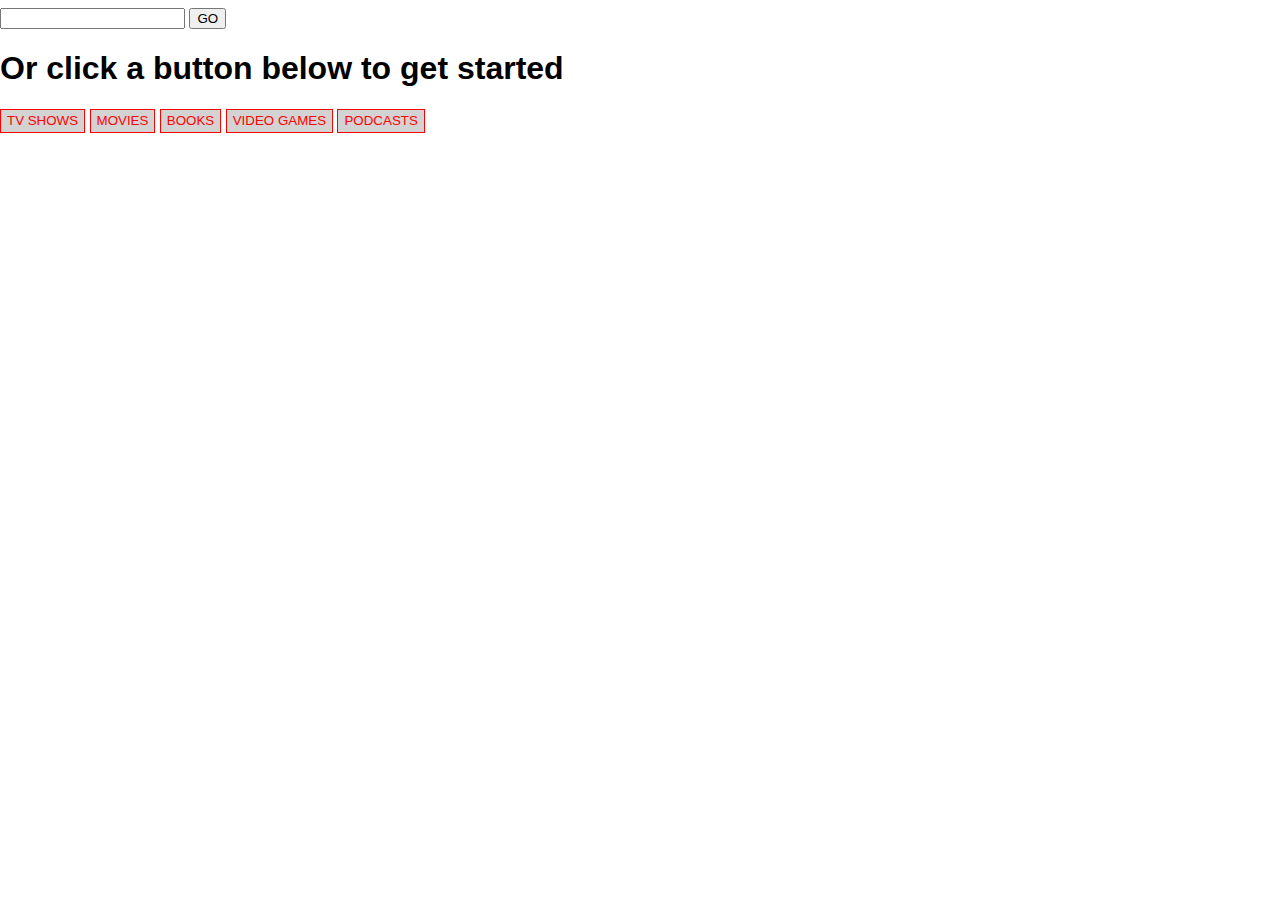
==== index.html @ 52488f0a "Add files via upload" ====
<!doctype html>
<html>
    <head>
        <title>BookRecommender</title>
        <link rel="stylesheet" href="style.css">
        <link rel="stylesheet" href="style2.css">
    </head>
    <body>
        <div id="START">
            <input type="text"> <button id="GO">GO</button>
            <h1>Or click a button below to get started</h1>
            <div id="startButtons">
                <button id="TV" class="startButton">TV SHOWS</button>
                <button id="MOVIE" class="startButton">MOVIES</button>
                <button id="BOOK" class="startButton">BOOKS</button>
                <button id="VIDEOGAME" class="startButton">VIDEO GAMES</button>
                <button id="PODCAST" class="startButton">PODCASTS</button>
        </div>
        </div>
        <div id="MAIN">
          <div id="topnav" class="section">
            <a href="#HOME">HOME</a>
            <a href="#MOVIES">TV & MOVIES</a>
            <a href="#BOOKS">BOOKS</a>
            <a href="#GAMES">VIDEO GAMES</a>
            <a href="#PODCASTS">PODCASTS</a>
        </div>
        <div id="HOME" class="section">
            <h1>Home</h1>
            <input type="text">
            <button>GO</button>
        </div>
        <div id="BEGIN" class="section">
            <button>TV SHOWS</button>
            <button>MOVIES</button>
            <button>BOOKS</button>
            <button>VIDEO GAMES</button>
            <button>PODCASTS</button>
        </div>
        <div id="MOVIES" class="section">
            <div class="sectionTop">
                <div id="movieHeader" class="header">
                    <h1>TV & Movies</h1>
                </div>
                <a>All</a>
                <br>
                <a>Trending</a>
                <br>
                <a>Best</a>
            </div>
            
        </div>
        <div id="BOOKS" class="section">
            <div class="sectionTop">
               <div id="bookHeader" class="header">
                    <h1>Books</h1>  
                </div>
                <a>All</a>
                <br>
                <a>Trending</a>
                <br>
                <a>Best</a> 
            </div>
            
        </div>
        <div id="GAMES" class="section">
            <div class="sectionTop">
                <div id="gameHeader" class="header">
                    <h1>Video Games</h1>  
                </div>
                <a>All</a>
                <br>
                <a>Trending</a>
                <br>
                <a>Best</a>
            </div>
            
        </div>
        <div id="PODCASTS" class="section" class="header">
            <div class="sectionTop">
                <div id="podcastHeader" class="header">
                    <h1>Podcasts</h1> 
                </div>
                <a>All</a>
                <br>
                <a>Trending</a>
                <br>
                <a>Best</a>
            </div>
            
        </div>
        <div id="BOTTOM" class="section">
            <h2>&COPY; Christopher Rinehardt 2022</h2>
        </div>  
    </div>
        
    </body>
    <script src="script.js"></script>
</html>
---- style.css ----
body{
    margin-left: 0%;
    margin-bottom: 0%;
    margin-right: 0%;
    font-family:Verdana, Geneva, Tahoma, sans-serif;
}
#MAIN{
    display: none;
}
#BEGIN button{
    color: red;
    border: 1px solid red;
    height: 24px;
    background-color: lightgray;
}
#BEGIN button:hover{
    background-color: red;
    color: white;
}
#topnav{
    height: 10vh;
    position: fixed;
    background-color: black;
    width: 100%;
    top: 0;
    left: 0;
    color: white;
    display:block;
    float: left;
    text-align: center;
    justify-content:center;
    align-items: center;
    padding-top: 5vh;
}
#topnav a{
    margin-right: 16px;
    font-size: 18px;
    text-decoration: none;
    color: white;
}
#topnav a:active{
    color: red;
    text-decoration: none;
}
.section{
    left: 0;
    height: 85vh;
    border-bottom: 1px solid black;
    border-top: 1px solid black;
    width: 100%;
   /* background-color: rgb(197,197,251);*/
   background-color: lightgrey;
    
}
.sectionTop{
    margin-left: 1%;
    background-color: white;
}
.sectionTop a{
    font-weight: bolder;
    color: grey;
    font-size: 14px;
    line-height: 42px;
}
.sectionTop a:hover, .sectionTop a:active{
    color: black;
}
#HOME{
    margin-top: 11vh;
    text-align: center;
}
#MOVIE{
    
}
.header{
    margin-left: 1%;
    color: red;
    border-bottom: 1px solid red;
}
#BOTTOM{
    background-color: rgb(43, 43, 45);
    height: 20vh;
    margin-left: 0;
    
}
#BOTTOM h2{
    color: white;
    font-weight: lighter;
    font-size: 18px;
    text-align: center;
}
---- style2.css ----
.startButton{
    color: red;
    border: 1px solid red;
    height: 24px;
    background-color: lightgray;
}
.startButton:hover{
    background-color: red;
    color: white;
}
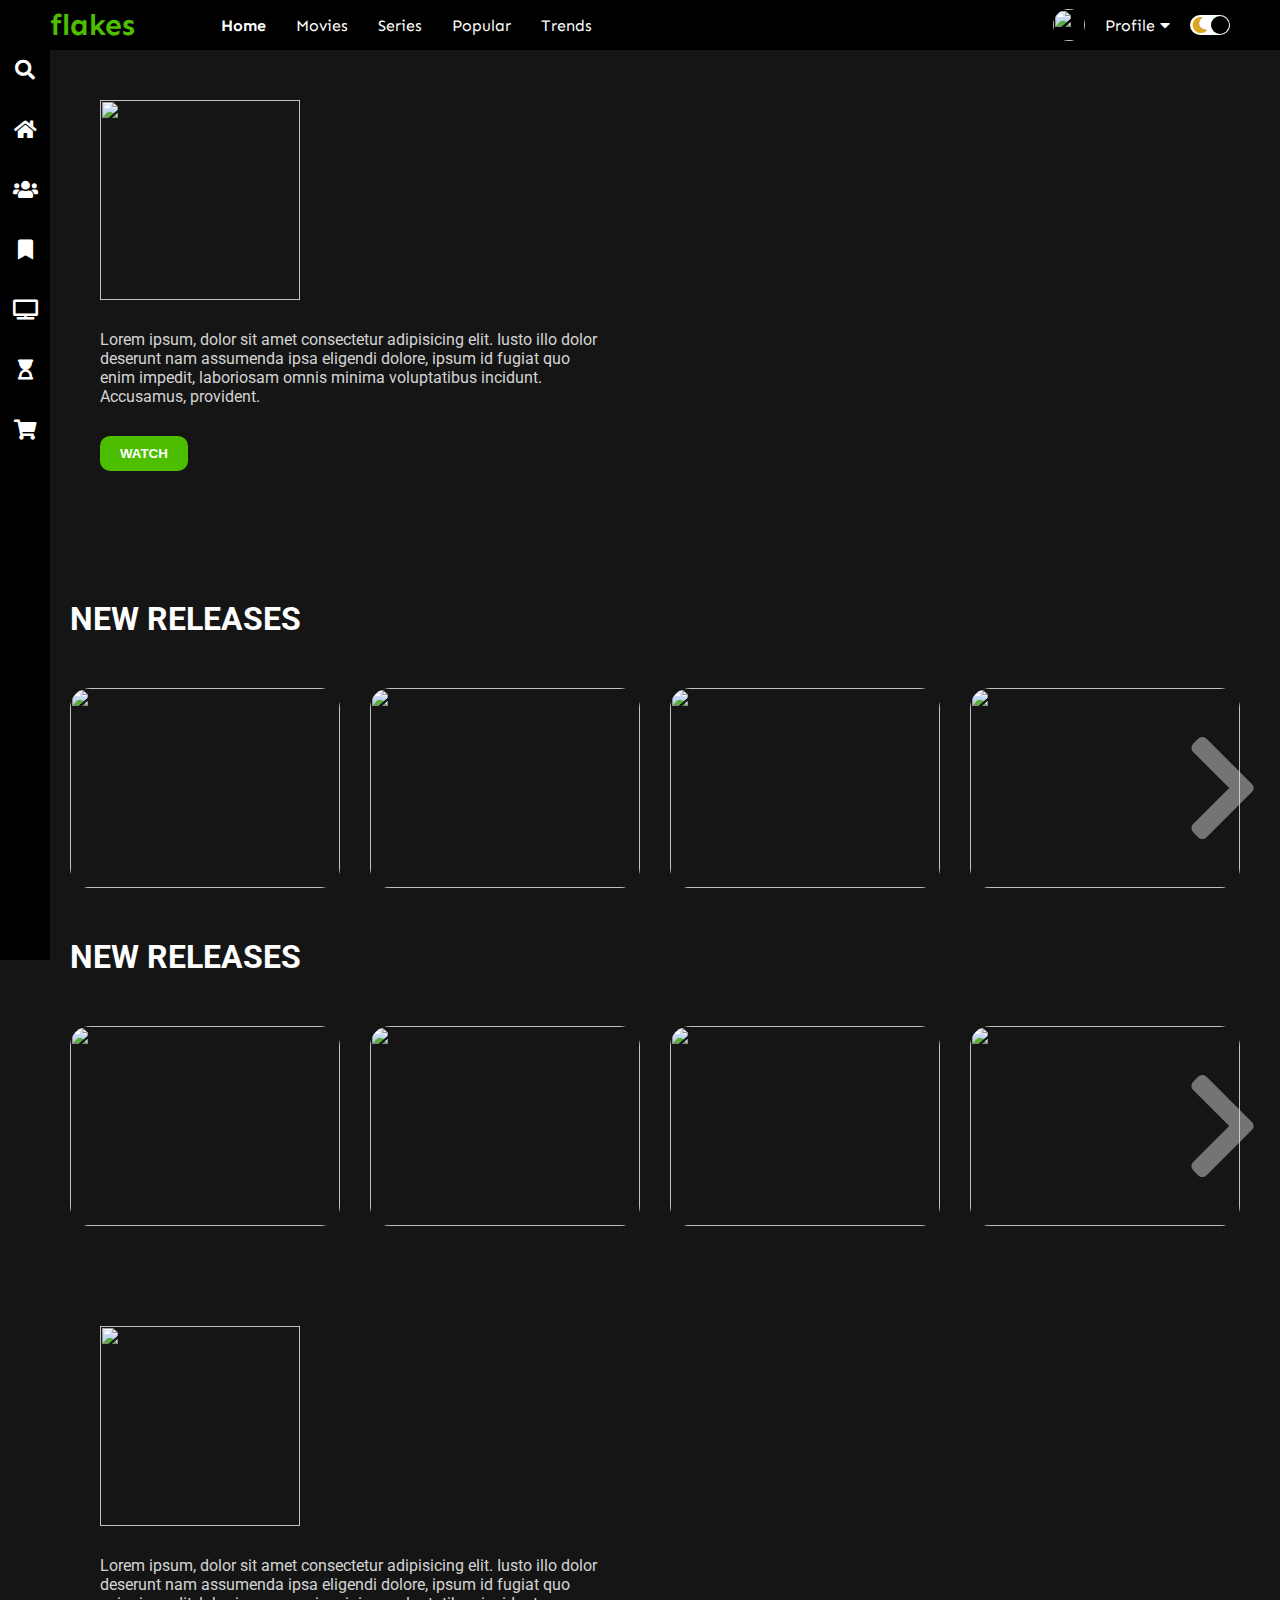
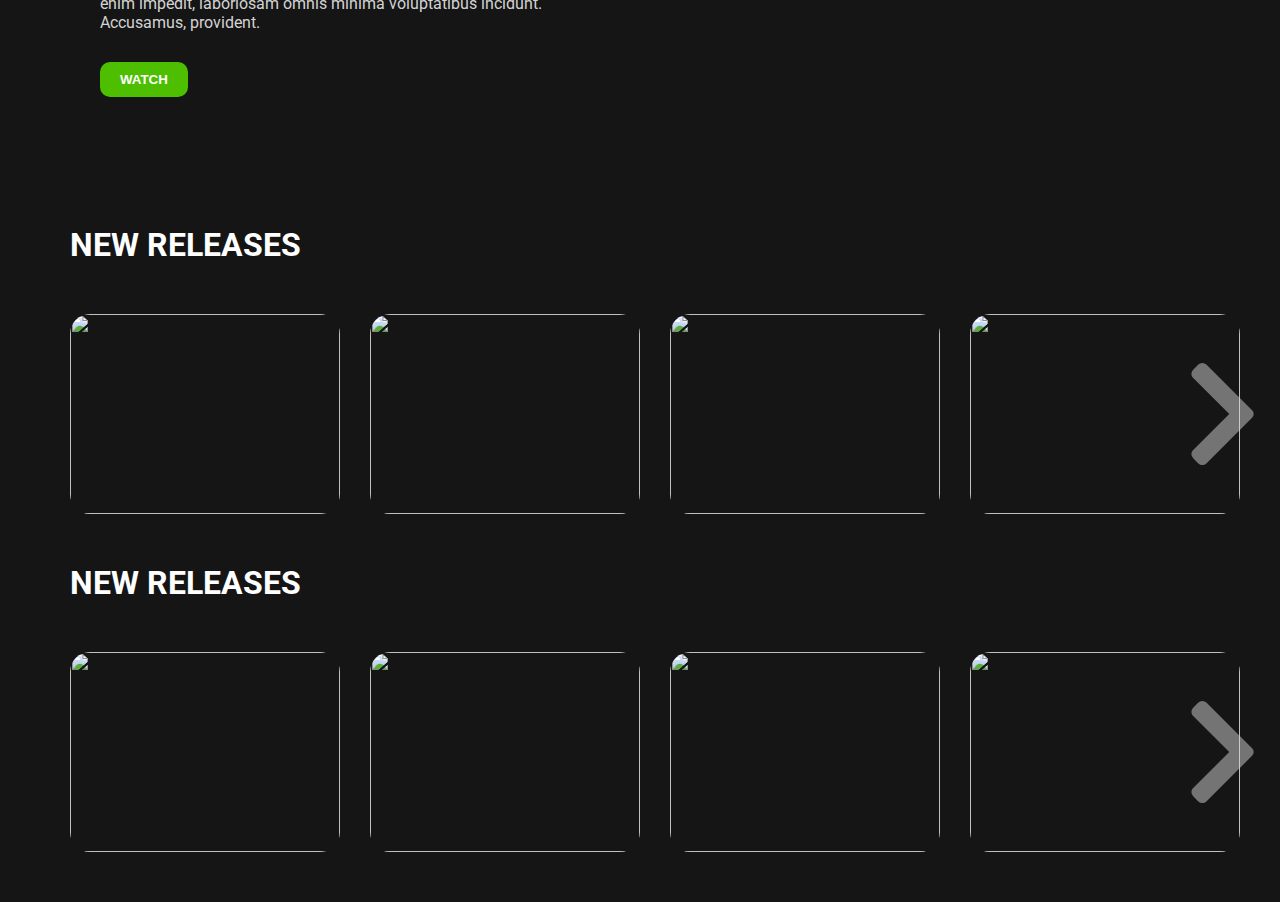
==== commit ec0abbf0: "Add files via upload" ====
--- a/index.html
+++ b/index.html
@@ -1,99 +1,306 @@
-<!doctype html>
-<html>
+
+<html lang="en">
+
     <head>
-        <title>BookRecommender</title>
+        <meta charset="UTF-8">
+        <meta http-equiv="X-UA-Compatible" content="IE=edge">
+        <meta name="viewport" content="width=device-width, initial-scale=1.0">
         <link rel="stylesheet" href="style.css">
-        <link rel="stylesheet" href="style2.css">
+        <link
+            href="https://fonts.googleapis.com/css2?family=Roboto:wght@100;300;400;500;700;900&family=Sen:wght@400;700;800&display=swap"
+            rel="stylesheet">
+        <link rel="stylesheet" href="https://cdnjs.cloudflare.com/ajax/libs/font-awesome/5.15.2/css/all.min.css">
+        <title>Movie Design</title>
     </head>
+    
     <body>
-        <div id="START">
-            <input type="text"> <button id="GO">GO</button>
-            <h1>Or click a button below to get started</h1>
-            <div id="startButtons">
-                <button id="TV" class="startButton">TV SHOWS</button>
-                <button id="MOVIE" class="startButton">MOVIES</button>
-                <button id="BOOK" class="startButton">BOOKS</button>
-                <button id="VIDEOGAME" class="startButton">VIDEO GAMES</button>
-                <button id="PODCAST" class="startButton">PODCASTS</button>
+        <div class="navbar">
+            <div class="navbar-container">
+                <div class="logo-container">
+                    <h1 class="logo">flakes</h1>
+                </div>
+                <div class="menu-container">
+                    <ul class="menu-list">
+                        <li class="menu-list-item active">Home</li>
+                        <li class="menu-list-item">Movies</li>
+                        <li class="menu-list-item">Series</li>
+                        <li class="menu-list-item">Popular</li>
+                        <li class="menu-list-item">Trends</li>
+    
+                    </ul>
+                </div>
+                <div class="profile-container">
+                    <img class="profile-picture" src="img/profile.jpg" alt="">
+                    <div class="profile-text-container">
+                        <span class="profile-text">Profile</span>
+                        <i class="fas fa-caret-down"></i>
+                    </div>
+                    <div class="toggle">
+                        <i class="fas fa-moon toggle-icon"></i>
+                        <i class="fas fa-sun toggle-icon"></i>
+                        <div class="toggle-ball"></div>
+                    </div>
+                </div>
+            </div>
         </div>
+        <div class="sidebar">
+            <i class="left-menu-icon fas fa-search"></i>
+            <i class="left-menu-icon fas fa-home"></i>
+            <i class="left-menu-icon fas fa-users"></i>
+            <i class="left-menu-icon fas fa-bookmark"></i>
+            <i class="left-menu-icon fas fa-tv"></i>
+            <i class="left-menu-icon fas fa-hourglass-start"></i>
+            <i class="left-menu-icon fas fa-shopping-cart"></i>
         </div>
-        <div id="MAIN">
-          <div id="topnav" class="section">
-            <a href="#HOME">HOME</a>
-            <a href="#MOVIES">TV & MOVIES</a>
-            <a href="#BOOKS">BOOKS</a>
-            <a href="#GAMES">VIDEO GAMES</a>
-            <a href="#PODCASTS">PODCASTS</a>
+        <div class="container">
+            <div class="content-container">
+                <div class="featured-content"
+                    style="background: linear-gradient(to bottom, rgba(0,0,0,0), #151515), url('img/f-1.jpg');">
+                    <img class="featured-title" src="img/f-t-1.png" alt="">
+                    <p class="featured-desc">Lorem ipsum, dolor sit amet consectetur adipisicing elit. Iusto illo dolor
+                        deserunt nam assumenda ipsa eligendi dolore, ipsum id fugiat quo enim impedit, laboriosam omnis
+                        minima voluptatibus incidunt. Accusamus, provident.</p>
+                    <button class="featured-button">WATCH</button>
+                </div>
+                <div class="movie-list-container">
+                    <h1 class="movie-list-title">NEW RELEASES</h1>
+                    <div class="movie-list-wrapper">
+                        <div class="movie-list">
+                            <div class="movie-list-item">
+                                <img class="movie-list-item-img" src="img/1.jpeg" alt="">
+                                <span class="movie-list-item-title">Her</span>
+                                <p class="movie-list-item-desc">Lorem ipsum dolor sit amet consectetur adipisicing elit. At
+                                    hic fugit similique accusantium.</p>
+                                <button class="movie-list-item-button">Watch</button>
+                            </div>
+                            <div class="movie-list-item">
+                                <img class="movie-list-item-img" src="img/2.jpeg" alt="">
+                                <span class="movie-list-item-title">Star Wars</span>
+                                <p class="movie-list-item-desc">Lorem ipsum dolor sit amet consectetur adipisicing elit. At
+                                    hic fugit similique accusantium.</p>
+                                <button class="movie-list-item-button">Watch</button>
+                            </div>
+                            <div class="movie-list-item">
+                                <img class="movie-list-item-img" src="img/3.jpg" alt="">
+                                <span class="movie-list-item-title">Storm</span>
+                                <p class="movie-list-item-desc">Lorem ipsum dolor sit amet consectetur adipisicing elit. At
+                                    hic fugit similique accusantium.</p>
+                                <button class="movie-list-item-button">Watch</button>
+                            </div>
+                            <div class="movie-list-item">
+                                <img class="movie-list-item-img" src="img/4.jpg" alt="">
+                                <span class="movie-list-item-title">1917</span>
+                                <p class="movie-list-item-desc">Lorem ipsum dolor sit amet consectetur adipisicing elit. At
+                                    hic fugit similique accusantium.</p>
+                                <button class="movie-list-item-button">Watch</button>
+                            </div>
+                            <div class="movie-list-item">
+                                <img class="movie-list-item-img" src="img/5.jpg" alt="">
+                                <span class="movie-list-item-title">Avengers</span>
+                                <p class="movie-list-item-desc">Lorem ipsum dolor sit amet consectetur adipisicing elit. At
+                                    hic fugit similique accusantium.</p>
+                                <button class="movie-list-item-button">Watch</button>
+                            </div>
+                            <div class="movie-list-item">
+                                <img class="movie-list-item-img" src="img/6.jpg" alt="">
+                                <span class="movie-list-item-title">Her</span>
+                                <p class="movie-list-item-desc">Lorem ipsum dolor sit amet consectetur adipisicing elit. At
+                                    hic fugit similique accusantium.</p>
+                                <button class="movie-list-item-button">Watch</button>
+                            </div>
+                            <div class="movie-list-item">
+                                <img class="movie-list-item-img" src="img/7.jpg" alt="">
+                                <span class="movie-list-item-title">Her</span>
+                                <p class="movie-list-item-desc">Lorem ipsum dolor sit amet consectetur adipisicing elit. At
+                                    hic fugit similique accusantium.</p>
+                                <button class="movie-list-item-button">Watch</button>
+                            </div>
+                        </div>
+                        <i class="fas fa-chevron-right arrow"></i>
+                    </div>
+                </div>
+                <div class="movie-list-container">
+                    <h1 class="movie-list-title">NEW RELEASES</h1>
+                    <div class="movie-list-wrapper">
+                        <div class="movie-list">
+                            <div class="movie-list-item">
+                                <img class="movie-list-item-img" src="img/8.jpg" alt="">
+                                <span class="movie-list-item-title">Her</span>
+                                <p class="movie-list-item-desc">Lorem ipsum dolor sit amet consectetur adipisicing elit. At
+                                    hic fugit similique accusantium.</p>
+                                <button class="movie-list-item-button">Watch</button>
+                            </div>
+                            <div class="movie-list-item">
+                                <img class="movie-list-item-img" src="img/9.jpg" alt="">
+                                <span class="movie-list-item-title">Her</span>
+                                <p class="movie-list-item-desc">Lorem ipsum dolor sit amet consectetur adipisicing elit. At
+                                    hic fugit similique accusantium.</p>
+                                <button class="movie-list-item-button">Watch</button>
+                            </div>
+                            <div class="movie-list-item">
+                                <img class="movie-list-item-img" src="img/10.jpg" alt="">
+                                <span class="movie-list-item-title">Her</span>
+                                <p class="movie-list-item-desc">Lorem ipsum dolor sit amet consectetur adipisicing elit. At
+                                    hic fugit similique accusantium.</p>
+                                <button class="movie-list-item-button">Watch</button>
+                            </div>
+                            <div class="movie-list-item">
+                                <img class="movie-list-item-img" src="img/11.jpg" alt="">
+                                <span class="movie-list-item-title">Her</span>
+                                <p class="movie-list-item-desc">Lorem ipsum dolor sit amet consectetur adipisicing elit. At
+                                    hic fugit similique accusantium.</p>
+                                <button class="movie-list-item-button">Watch</button>
+                            </div>
+                            <div class="movie-list-item">
+                                <img class="movie-list-item-img" src="img/12.jpg" alt="">
+                                <span class="movie-list-item-title">Her</span>
+                                <p class="movie-list-item-desc">Lorem ipsum dolor sit amet consectetur adipisicing elit. At
+                                    hic fugit similique accusantium.</p>
+                                <button class="movie-list-item-button">Watch</button>
+                            </div>
+                            <div class="movie-list-item">
+                                <img class="movie-list-item-img" src="img/1.jpg" alt="">
+                                <span class="movie-list-item-title">Her</span>
+                                <p class="movie-list-item-desc">Lorem ipsum dolor sit amet consectetur adipisicing elit. At
+                                    hic fugit similique accusantium.</p>
+                                <button class="movie-list-item-button">Watch</button>
+                            </div>
+                            <div class="movie-list-item">
+                                <img class="movie-list-item-img" src="img/1.jpg" alt="">
+                                <span class="movie-list-item-title">Her</span>
+                                <p class="movie-list-item-desc">Lorem ipsum dolor sit amet consectetur adipisicing elit. At
+                                    hic fugit similique accusantium.</p>
+                                <button class="movie-list-item-button">Watch</button>
+                            </div>
+                        </div>
+                        <i class="fas fa-chevron-right arrow"></i>
+                    </div>
+                </div>
+                <div class="featured-content"
+                    style="background: linear-gradient(to bottom, rgba(0,0,0,0), #151515), url('img/f-2.jpg');">
+                    <img class="featured-title" src="img/f-t-2.png" alt="">
+                    <p class="featured-desc">Lorem ipsum, dolor sit amet consectetur adipisicing elit. Iusto illo dolor
+                        deserunt nam assumenda ipsa eligendi dolore, ipsum id fugiat quo enim impedit, laboriosam omnis
+                        minima voluptatibus incidunt. Accusamus, provident.</p>
+                    <button class="featured-button">WATCH</button>
+                </div>
+                <div class="movie-list-container">
+                    <h1 class="movie-list-title">NEW RELEASES</h1>
+                    <div class="movie-list-wrapper">
+                        <div class="movie-list">
+                            <div class="movie-list-item">
+                                <img class="movie-list-item-img" src="img/1.jpeg" alt="">
+                                <span class="movie-list-item-title">Her</span>
+                                <p class="movie-list-item-desc">Lorem ipsum dolor sit amet consectetur adipisicing elit. At
+                                    hic fugit similique accusantium.</p>
+                                <button class="movie-list-item-button">Watch</button>
+                            </div>
+                            <div class="movie-list-item">
+                                <img class="movie-list-item-img" src="img/2.jpeg" alt="">
+                                <span class="movie-list-item-title">Her</span>
+                                <p class="movie-list-item-desc">Lorem ipsum dolor sit amet consectetur adipisicing elit. At
+                                    hic fugit similique accusantium.</p>
+                                <button class="movie-list-item-button">Watch</button>
+                            </div>
+                            <div class="movie-list-item">
+                                <img class="movie-list-item-img" src="img/15.jpg" alt="">
+                                <span class="movie-list-item-title">Her</span>
+                                <p class="movie-list-item-desc">Lorem ipsum dolor sit amet consectetur adipisicing elit. At
+                                    hic fugit similique accusantium.</p>
+                                <button class="movie-list-item-button">Watch</button>
+                            </div>
+                            <div class="movie-list-item">
+                                <img class="movie-list-item-img" src="img/3.jpg" alt="">
+                                <span class="movie-list-item-title">Her</span>
+                                <p class="movie-list-item-desc">Lorem ipsum dolor sit amet consectetur adipisicing elit. At
+                                    hic fugit similique accusantium.</p>
+                                <button class="movie-list-item-button">Watch</button>
+                            </div>
+                            <div class="movie-list-item">
+                                <img class="movie-list-item-img" src="img/4.jpg" alt="">
+                                <span class="movie-list-item-title">Her</span>
+                                <p class="movie-list-item-desc">Lorem ipsum dolor sit amet consectetur adipisicing elit. At
+                                    hic fugit similique accusantium.</p>
+                                <button class="movie-list-item-button">Watch</button>
+                            </div>
+                            <div class="movie-list-item">
+                                <img class="movie-list-item-img" src="img/5.jpg" alt="">
+                                <span class="movie-list-item-title">Her</span>
+                                <p class="movie-list-item-desc">Lorem ipsum dolor sit amet consectetur adipisicing elit. At
+                                    hic fugit similique accusantium.</p>
+                                <button class="movie-list-item-button">Watch</button>
+                            </div>
+                            <div class="movie-list-item">
+                                <img class="movie-list-item-img" src="img/1.jpg" alt="">
+                                <span class="movie-list-item-title">Her</span>
+                                <p class="movie-list-item-desc">Lorem ipsum dolor sit amet consectetur adipisicing elit. At
+                                    hic fugit similique accusantium.</p>
+                                <button class="movie-list-item-button">Watch</button>
+                            </div>
+                        </div>
+                        <i class="fas fa-chevron-right arrow"></i>
+                    </div>
+                </div>
+                <div class="movie-list-container">
+                    <h1 class="movie-list-title">NEW RELEASES</h1>
+                    <div class="movie-list-wrapper">
+                        <div class="movie-list">
+                            <div class="movie-list-item">
+                                <img class="movie-list-item-img" src="img/17.jpg" alt="">
+                                <span class="movie-list-item-title">Her</span>
+                                <p class="movie-list-item-desc">Lorem ipsum dolor sit amet consectetur adipisicing elit. At
+                                    hic fugit similique accusantium.</p>
+                                <button class="movie-list-item-button">Watch</button>
+                            </div>
+                            <div class="movie-list-item">
+                                <img class="movie-list-item-img" src="img/18.jpg" alt="">
+                                <span class="movie-list-item-title">Her</span>
+                                <p class="movie-list-item-desc">Lorem ipsum dolor sit amet consectetur adipisicing elit. At
+                                    hic fugit similique accusantium.</p>
+                                <button class="movie-list-item-button">Watch</button>
+                            </div>
+                            <div class="movie-list-item">
+                                <img class="movie-list-item-img" src="img/19.jpg" alt="">
+                                <span class="movie-list-item-title">Her</span>
+                                <p class="movie-list-item-desc">Lorem ipsum dolor sit amet consectetur adipisicing elit. At
+                                    hic fugit similique accusantium.</p>
+                                <button class="movie-list-item-button">Watch</button>
+                            </div>
+                            <div class="movie-list-item">
+                                <img class="movie-list-item-img" src="img/7.jpg" alt="">
+                                <span class="movie-list-item-title">Her</span>
+                                <p class="movie-list-item-desc">Lorem ipsum dolor sit amet consectetur adipisicing elit. At
+                                    hic fugit similique accusantium.</p>
+                                <button class="movie-list-item-button">Watch</button>
+                            </div>
+                            <div class="movie-list-item">
+                                <img class="movie-list-item-img" src="img/1.jpg" alt="">
+                                <span class="movie-list-item-title">Her</span>
+                                <p class="movie-list-item-desc">Lorem ipsum dolor sit amet consectetur adipisicing elit. At
+                                    hic fugit similique accusantium.</p>
+                                <button class="movie-list-item-button">Watch</button>
+                            </div>
+                            <div class="movie-list-item">
+                                <img class="movie-list-item-img" src="img/1.jpg" alt="">
+                                <span class="movie-list-item-title">Her</span>
+                                <p class="movie-list-item-desc">Lorem ipsum dolor sit amet consectetur adipisicing elit. At
+                                    hic fugit similique accusantium.</p>
+                                <button class="movie-list-item-button">Watch</button>
+                            </div>
+                            <div class="movie-list-item">
+                                <img class="movie-list-item-img" src="img/1.jpg" alt="">
+                                <span class="movie-list-item-title">Her</span>
+                                <p class="movie-list-item-desc">Lorem ipsum dolor sit amet consectetur adipisicing elit. At
+                                    hic fugit similique accusantium.</p>
+                                <button class="movie-list-item-button">Watch</button>
+                            </div>
+                        </div>
+                        <i class="fas fa-chevron-right arrow"></i>
+                    </div>
+                </div>
+            </div>
         </div>
-        <div id="HOME" class="section">
-            <h1>Home</h1>
-            <input type="text">
-            <button>GO</button>
-        </div>
-        <div id="BEGIN" class="section">
-            <button>TV SHOWS</button>
-            <button>MOVIES</button>
-            <button>BOOKS</button>
-            <button>VIDEO GAMES</button>
-            <button>PODCASTS</button>
-        </div>
-        <div id="MOVIES" class="section">
-            <div class="sectionTop">
-                <div id="movieHeader" class="header">
-                    <h1>TV & Movies</h1>
-                </div>
-                <a>All</a>
-                <br>
-                <a>Trending</a>
-                <br>
-                <a>Best</a>
-            </div>
-            
-        </div>
-        <div id="BOOKS" class="section">
-            <div class="sectionTop">
-               <div id="bookHeader" class="header">
-                    <h1>Books</h1>  
-                </div>
-                <a>All</a>
-                <br>
-                <a>Trending</a>
-                <br>
-                <a>Best</a> 
-            </div>
-            
-        </div>
-        <div id="GAMES" class="section">
-            <div class="sectionTop">
-                <div id="gameHeader" class="header">
-                    <h1>Video Games</h1>  
-                </div>
-                <a>All</a>
-                <br>
-                <a>Trending</a>
-                <br>
-                <a>Best</a>
-            </div>
-            
-        </div>
-        <div id="PODCASTS" class="section" class="header">
-            <div class="sectionTop">
-                <div id="podcastHeader" class="header">
-                    <h1>Podcasts</h1> 
-                </div>
-                <a>All</a>
-                <br>
-                <a>Trending</a>
-                <br>
-                <a>Best</a>
-            </div>
-            
-        </div>
-        <div id="BOTTOM" class="section">
-            <h2>&COPY; Christopher Rinehardt 2022</h2>
-        </div>  
-    </div>
-        
+        <script src="app.js"></script>
     </body>
-    <script src="script.js"></script>
-</html>+    
+    </html>--- a/style.css
+++ b/style.css
@@ -1,91 +1,274 @@
-body{
-    margin-left: 0%;
-    margin-bottom: 0%;
-    margin-right: 0%;
-    font-family:Verdana, Geneva, Tahoma, sans-serif;
-}
-#MAIN{
-    display: none;
-}
-#BEGIN button{
-    color: red;
-    border: 1px solid red;
-    height: 24px;
-    background-color: lightgray;
-}
-#BEGIN button:hover{
-    background-color: red;
-    color: white;
-}
-#topnav{
-    height: 10vh;
+* {
+    margin: 0;
+  }
+  
+  body {
+    font-family: "Roboto", sans-serif;
+  }
+  
+  .navbar {
+    width: 100%;
+    height: 50px;
+    background-color: black;
+    position: sticky;
+    top: 0;
+  }
+  
+  .navbar-container {
+    display: flex;
+    align-items: center;
+    padding: 0 50px;
+    height: 100%;
+    color: white;
+    font-family: "Sen", sans-serif;
+  }
+  
+  .logo-container {
+    flex: 1;
+  }
+  
+  .logo {
+    font-size: 30px;
+    color: #4dbf00;
+  }
+  
+  .menu-container {
+    flex: 6;
+  }
+  
+  .menu-list {
+    display: flex;
+    list-style: none;
+  }
+  
+  .menu-list-item {
+    margin-right: 30px;
+  }
+  
+  .menu-list-item.active {
+    font-weight: bold;
+  }
+  .profile-container {
+    flex: 2;
+    display: flex;
+    align-items: center;
+    justify-content: flex-end;
+  }
+  
+  .profile-text-container {
+    margin: 0 20px;
+  }
+  
+  .profile-picture {
+    width: 32px;
+    height: 32px;
+    border-radius: 50%;
+    object-fit: cover;
+  }
+  
+  .toggle {
+    width: 40px;
+    height: 20px;
+    background-color: white;
+    border-radius: 30px;
+    display: flex;
+    align-items: center;
+    justify-content: space-around;
+    position: relative;
+  }
+  
+  .toggle-icon {
+    color: goldenrod;
+  }
+  
+  .toggle-ball {
+    width: 18px;
+    height: 18px;
+    background-color: black;
+    position: absolute;
+    right: 1px;
+    border-radius: 50%;
+    cursor: pointer;
+    transition: 1s ease all;
+  }
+  
+  .sidebar {
+    width: 50px;
+    height: 100%;
+    background-color: black;
     position: fixed;
-    background-color: black;
-    width: 100%;
     top: 0;
-    left: 0;
-    color: white;
-    display:block;
-    float: left;
-    text-align: center;
-    justify-content:center;
-    align-items: center;
-    padding-top: 5vh;
-}
-#topnav a{
-    margin-right: 16px;
-    font-size: 18px;
-    text-decoration: none;
-    color: white;
-}
-#topnav a:active{
-    color: red;
-    text-decoration: none;
-}
-.section{
-    left: 0;
-    height: 85vh;
-    border-bottom: 1px solid black;
-    border-top: 1px solid black;
-    width: 100%;
-   /* background-color: rgb(197,197,251);*/
-   background-color: lightgrey;
-    
-}
-.sectionTop{
-    margin-left: 1%;
+    display: flex;
+    flex-direction: column;
+    align-items: center;
+    padding-top: 60px;
+  }
+  
+  .left-menu-icon {
+    color: white;
+    font-size: 20px;
+    margin-bottom: 40px;
+  }
+  
+  .container {
+    background-color: #151515;
+    min-height: calc(100vh - 50px);
+    color: white;
+  }
+  
+  .content-container {
+    margin-left: 50px;
+  }
+  
+  .featured-content {
+    height: 50vh;
+    padding: 50px;
+  }
+  
+  .featured-title {
+    width: 200px;
+  }
+  
+  .featured-desc {
+    width: 500px;
+    color: lightgray;
+    margin: 30px 0;
+  }
+  
+  .featured-button {
+    background-color: #4dbf00;
+    color: white;
+    padding: 10px 20px;
+    border-radius: 10px;
+    border: none;
+    outline: none;
+    font-weight: bold;
+  }
+  
+  .movie-list-container {
+    padding: 0 20px;
+  }
+  
+  .movie-list-wrapper {
+    position: relative;
+    overflow: hidden;
+  }
+  
+  .movie-list {
+    display: flex;
+    align-items: center;
+    height: 300px;
+    transform: translateX(0);
+    transition: all 1s ease-in-out;
+  }
+  
+  .movie-list-item {
+    margin-right: 30px;
+    position: relative;
+  }
+  
+  .movie-list-item:hover .movie-list-item-img {
+    transform: scale(1.2);
+    margin: 0 30px;
+    opacity: 0.5;
+  }
+  
+  .movie-list-item:hover .movie-list-item-title,
+  .movie-list-item:hover .movie-list-item-desc,
+  .movie-list-item:hover .movie-list-item-button {
+    opacity: 1;
+  }
+  
+  .movie-list-item-img {
+    transition: all 1s ease-in-out;
+    width: 270px;
+    height: 200px;
+    object-fit: cover;
+    border-radius: 20px;
+  }
+  
+  .movie-list-item-title {
+    background-color: #333;
+    padding: 0 10px;
+    font-size: 32px;
+    font-weight: bold;
+    position: absolute;
+    top: 10%;
+    left: 50px;
+    opacity: 0;
+    transition: 1s all ease-in-out;
+  }
+  
+  .movie-list-item-desc {
+    background-color: #333;
+    padding: 10px;
+    font-size: 14px;
+    position: absolute;
+    top: 30%;
+    left: 50px;
+    width: 230px;
+    opacity: 0;
+    transition: 1s all ease-in-out;
+  }
+  
+  .movie-list-item-button {
+    padding: 10px;
+    background-color: #4dbf00;
+    color: white;
+    border-radius: 10px;
+    outline: none;
+    border: none;
+    cursor: pointer;
+    position: absolute;
+    bottom: 20px;
+    left: 50px;
+    opacity: 0;
+    transition: 1s all ease-in-out;
+  }
+  
+  .arrow {
+    font-size: 120px;
+    position: absolute;
+    top: 90px;
+    right: 0;
+    color: lightgray;
+    opacity: 0.5;
+    cursor: pointer;
+  }
+  
+  .container.active {
     background-color: white;
-}
-.sectionTop a{
-    font-weight: bolder;
-    color: grey;
-    font-size: 14px;
-    line-height: 42px;
-}
-.sectionTop a:hover, .sectionTop a:active{
+  }
+  
+  .movie-list-title.active {
     color: black;
-}
-#HOME{
-    margin-top: 11vh;
-    text-align: center;
-}
-#MOVIE{
-    
-}
-.header{
-    margin-left: 1%;
-    color: red;
-    border-bottom: 1px solid red;
-}
-#BOTTOM{
-    background-color: rgb(43, 43, 45);
-    height: 20vh;
-    margin-left: 0;
-    
-}
-#BOTTOM h2{
-    color: white;
-    font-weight: lighter;
-    font-size: 18px;
-    text-align: center;
-}+  }
+  
+  .navbar-container.active {
+    background-color: white;
+  
+    color: black;
+  }
+  
+  .sidebar.active{
+      background-color: white;
+  }
+  
+  .left-menu-icon.active{
+      color: black;
+  }
+  
+  .toggle.active{
+      background-color: black;
+  }
+  
+  .toggle-ball.active{
+      background-color: white;
+      transform: translateX(-20px);
+  }
+  
+  @media only screen and (max-width: 940px){
+      .menu-container{
+          display: none;
+      }
+  }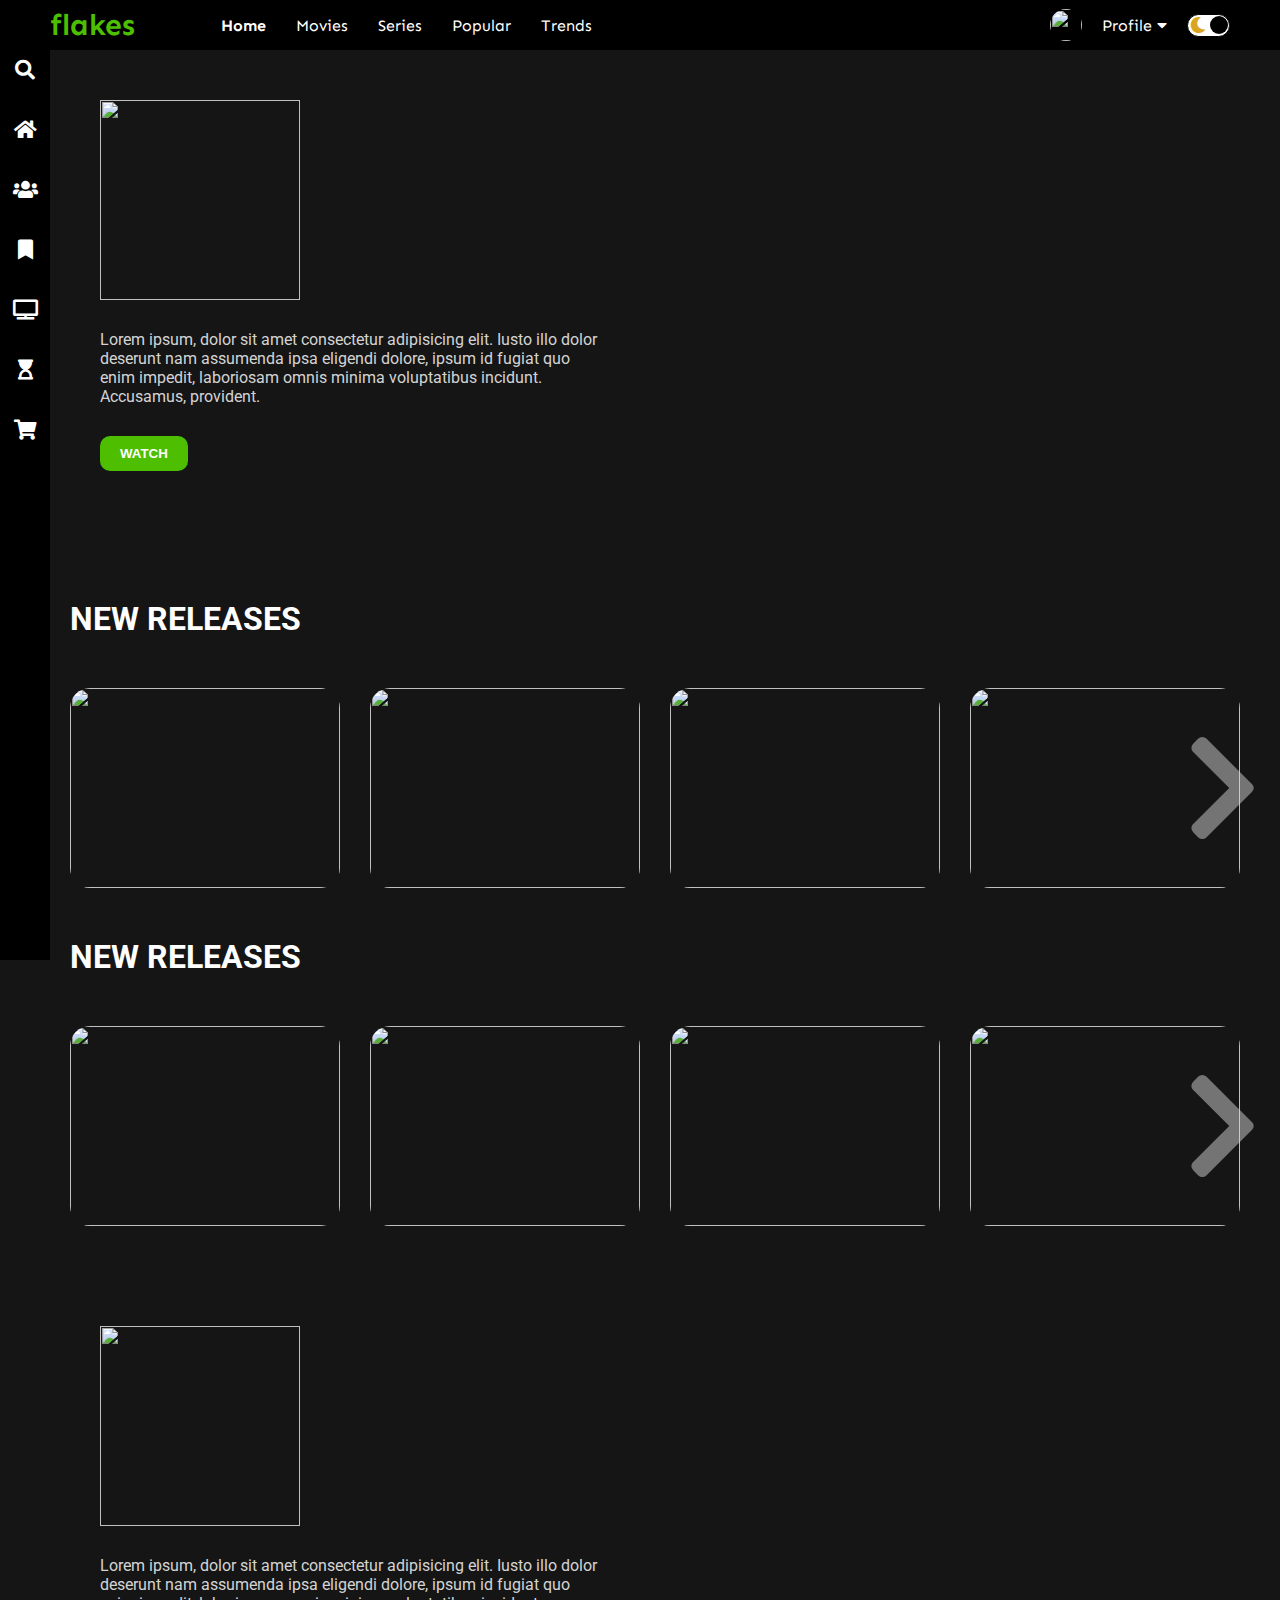
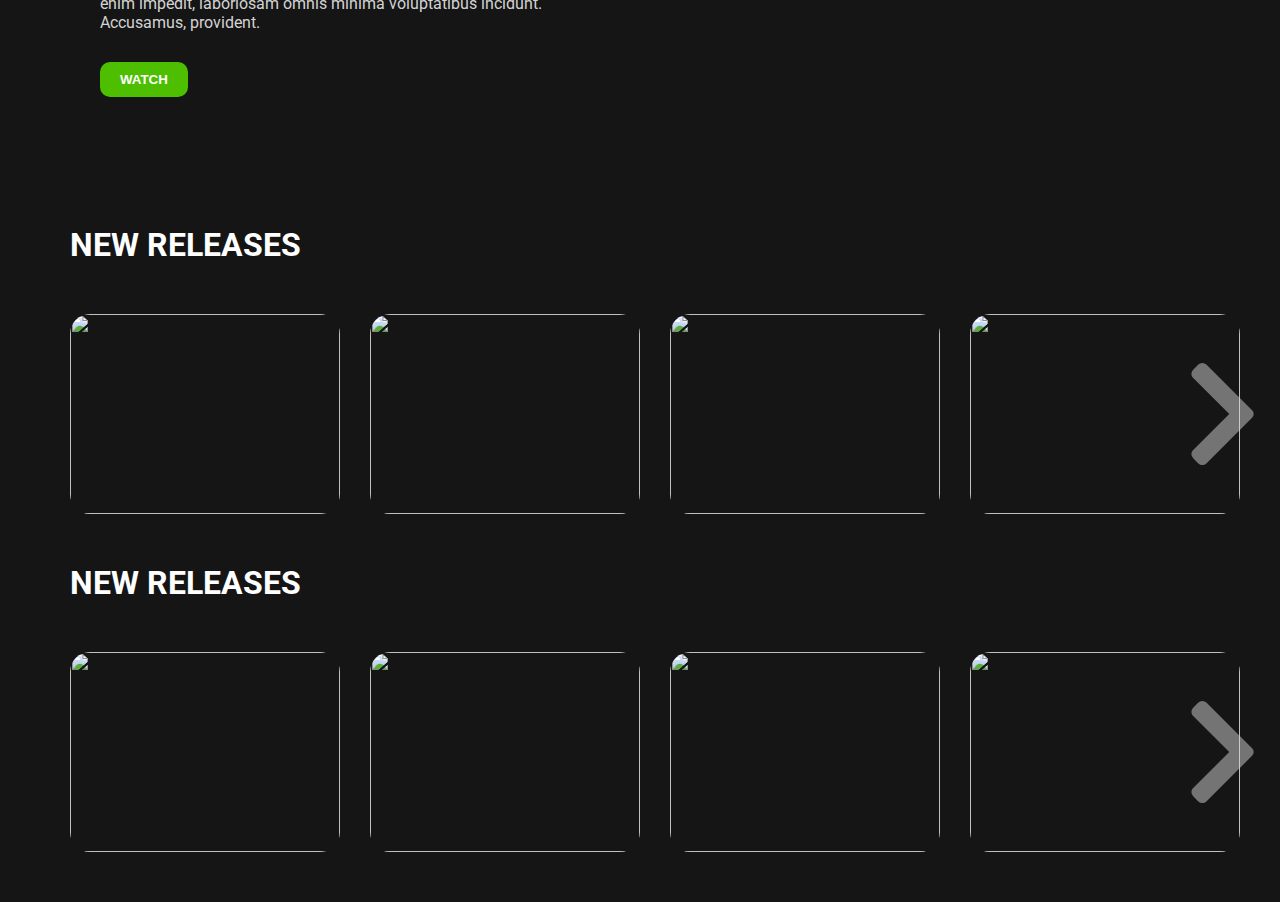
==== commit 8aa0d962: "Add files via upload" ====
--- a/index.html
+++ b/index.html
@@ -20,7 +20,7 @@
                     <h1 class="logo">flakes</h1>
                 </div>
                 <div class="menu-container">
-                    <ul class="menu-list">
+                    <ul class="menuList">
                         <li class="menu-list-item active">Home</li>
                         <li class="menu-list-item">Movies</li>
                         <li class="menu-list-item">Series</li>
@@ -36,9 +36,9 @@
                         <i class="fas fa-caret-down"></i>
                     </div>
                     <div class="toggle">
-                        <i class="fas fa-moon toggle-icon"></i>
-                        <i class="fas fa-sun toggle-icon"></i>
-                        <div class="toggle-ball"></div>
+                        <i id="moon" class="fas fa-moon toggle-icon"></i>
+                        <i id="sun" class="fas fa-sun toggle-icon"></i>
+                        <div id="toogleBall" class="toggle-ball"></div>
                     </div>
                 </div>
             </div>
--- a/style.css
+++ b/style.css
@@ -36,7 +36,7 @@
     flex: 6;
   }
   
-  .menu-list {
+  .menuList {
     display: flex;
     list-style: none;
   }
@@ -67,14 +67,15 @@
   }
   
   .toggle {
-    width: 40px;
-    height: 20px;
+    width: 41px;
+    height: 21px;
     background-color: white;
     border-radius: 30px;
     display: flex;
     align-items: center;
     justify-content: space-around;
     position: relative;
+    border: 1px solid black;
   }
   
   .toggle-icon {
